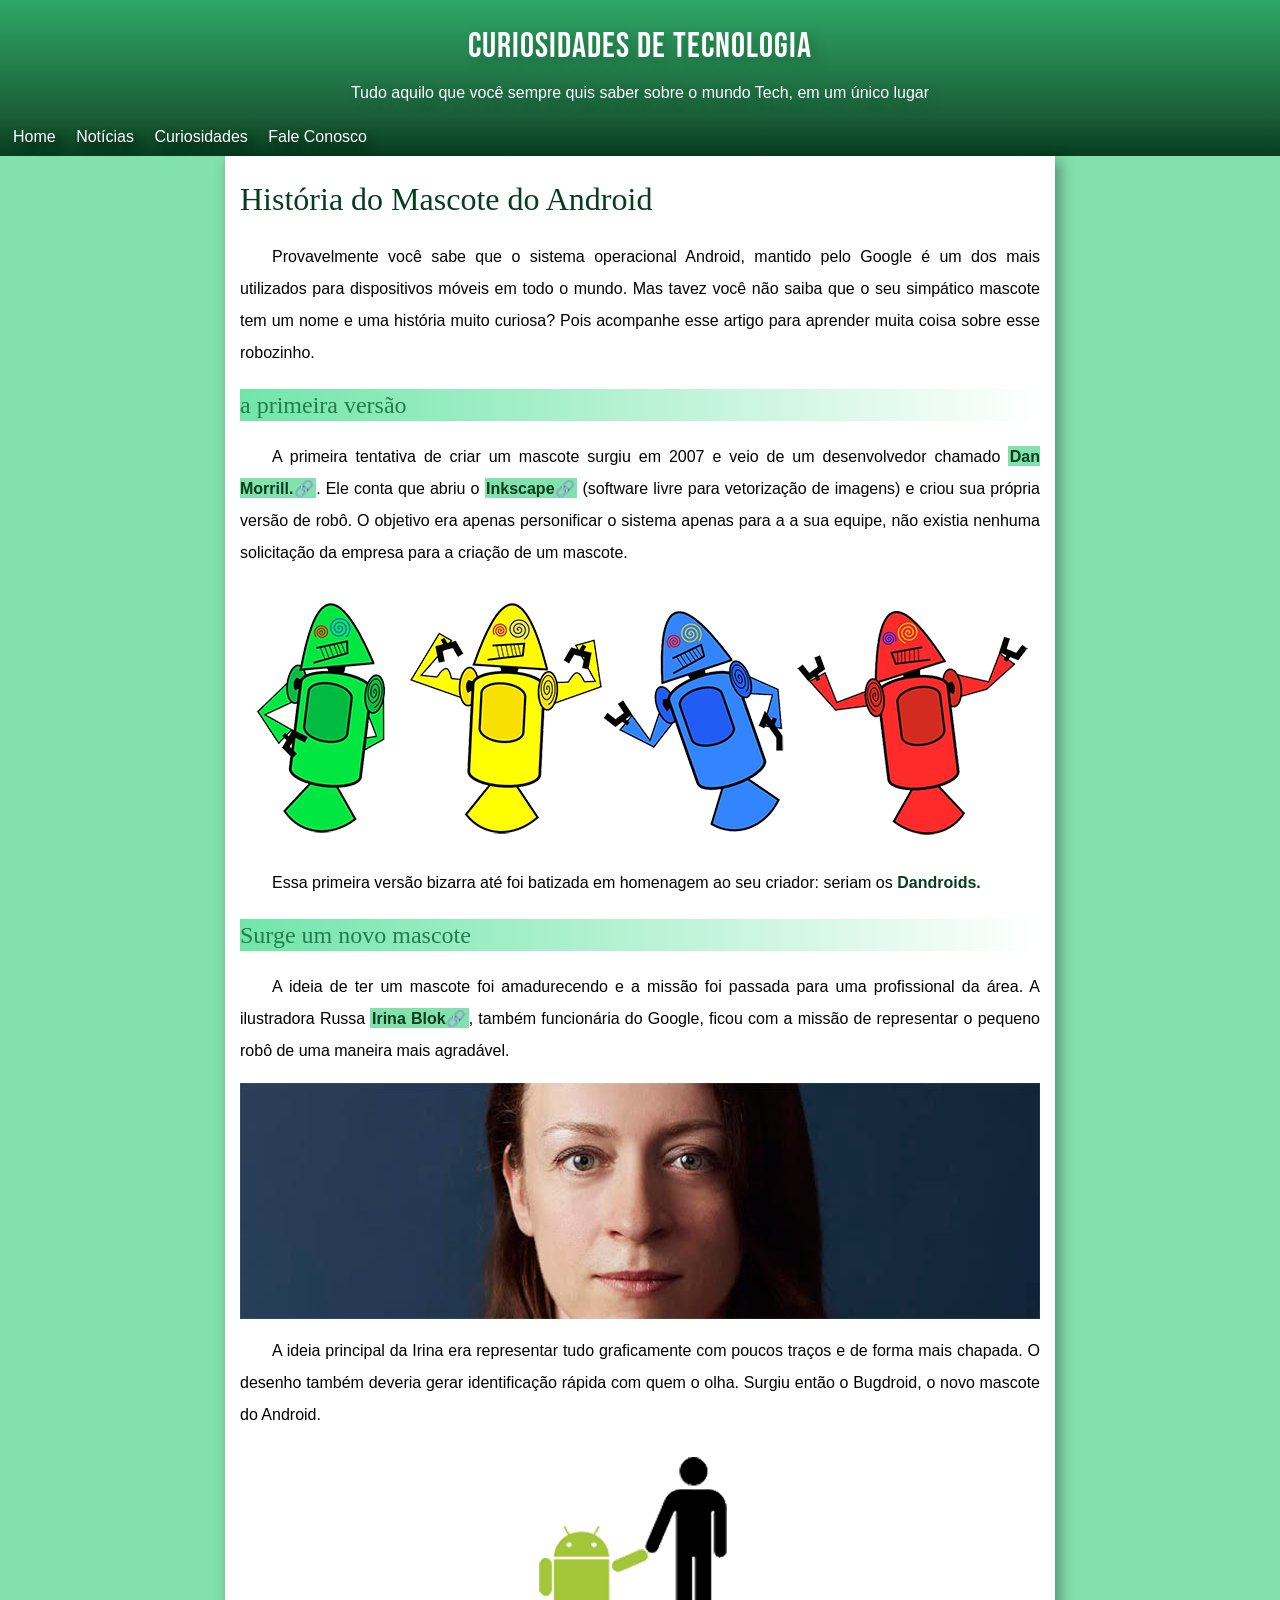
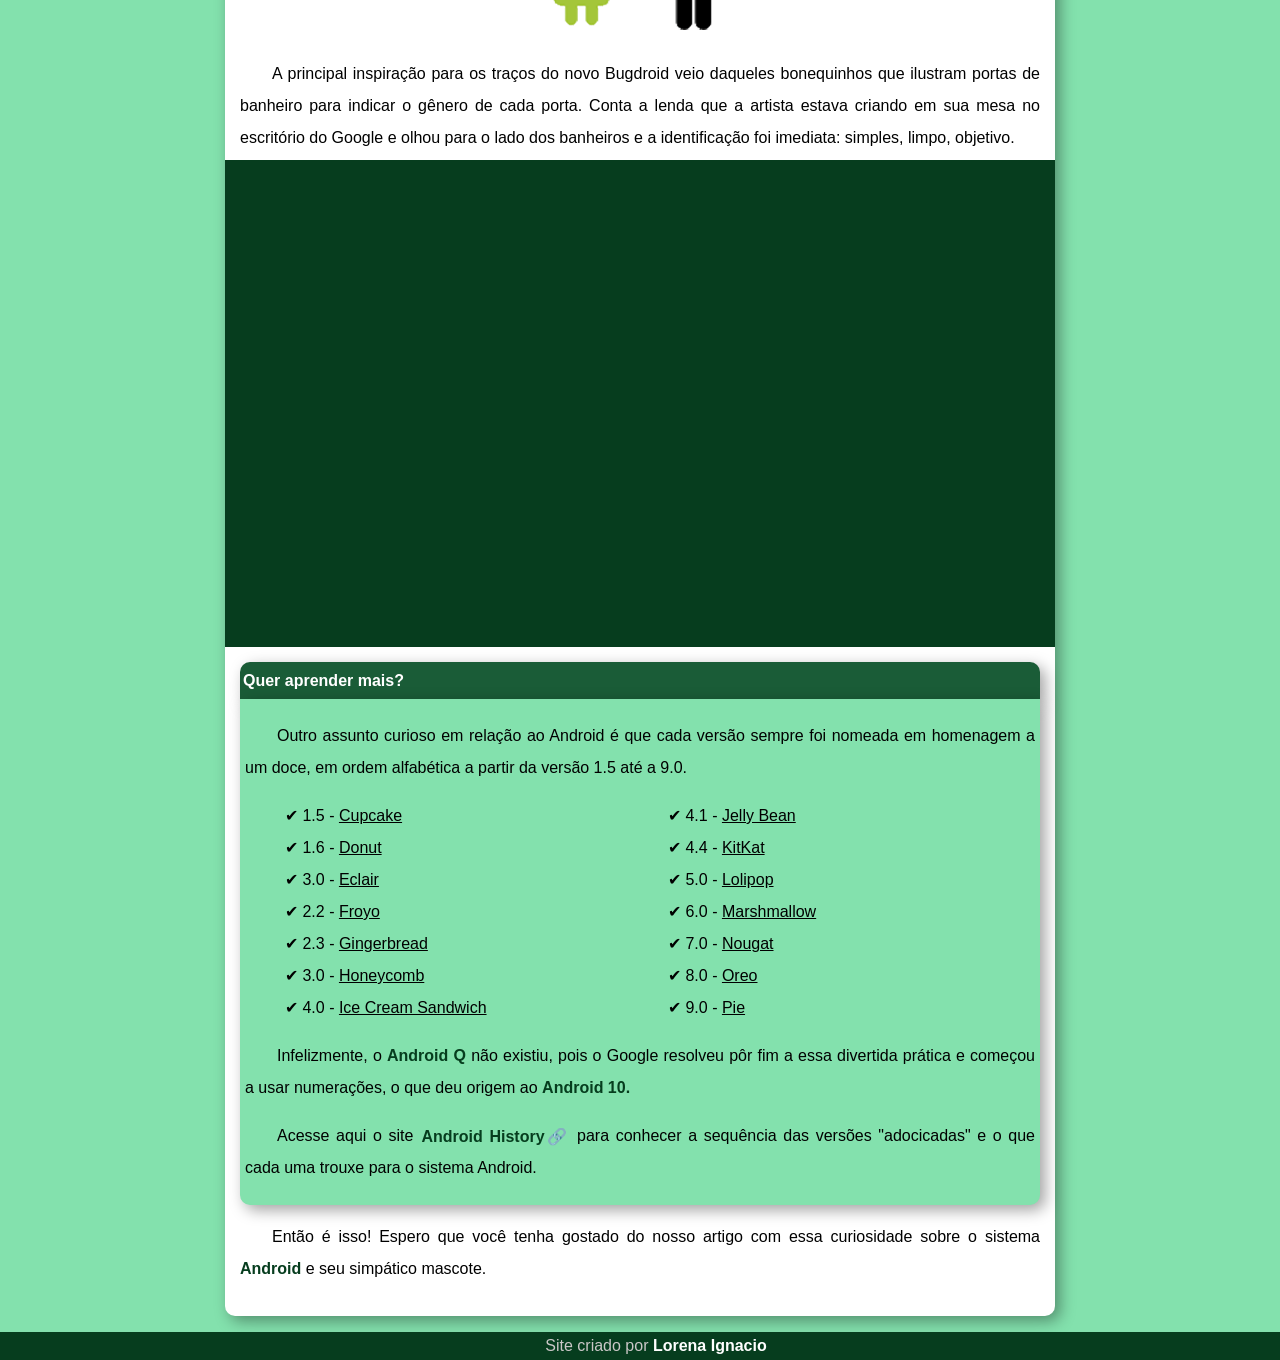
==== index.html @ ea32b2de "Rename android.html to index.html" ====
<!DOCTYPE html>
<html lang="pt-br">
<head>
   <meta charset="UTF-8">
   <meta http-equiv="X-UA-Compatible" content="IE=edge">
   <meta name="viewport" content="width=device-width, initial-scale=1.0">
   <title>Como surgiu o mascode do Android?</title>
   <link rel="shortcut icon" href="imagens/favicon.ico" type="image/x-icon">
   <link rel="stylesheet" href="css/style.css">
</head>
<body>
   <header> <!-- header, título é sub-título. -->
      <h1>Curiosidades de Tecnologia</h1>
      <h2>
         Tudo aquilo que você sempre quis saber sobre o mundo Tech, em um único lugar
      </h2>
   </header>
   <nav><!-- principais links, menu. -->
      <a href="#">Home</a>
      <a href="#">Notícias</a>
      <a href="#">Curiosidades</a>
      <a href="#">Fale Conosco</a>
   </nav>
   <main>
      <article>
         <h1>História do Mascote do Android</h1>
         <p>
            Provavelmente você sabe que o sistema operacional Android, mantido pelo Google é um dos mais utilizados para dispositivos móveis em todo o mundo. Mas tavez você não saiba que o seu simpático mascote tem um nome e uma história muito curiosa? Pois acompanhe esse artigo para aprender muita coisa sobre esse robozinho.
         </p>

         <h2 class="personalizado">a primeira versão</h2>
         <p>
            A primeira tentativa de criar um mascote surgiu em 2007 e veio de um desenvolvedor chamado <a href="https://androidcommunity.com/dan-morrill-shows-us-the-android-mascot-that-almost-was-20130103/" target="_blank" rel="next">Dan Morrill.&#x1F517</a>. Ele conta que abriu o <a href="https://www.bing.com/search?q=inkscape&cvid=0aa105abf55247ef9d57a97f34f920a1&aqs=edge..69i57j46j0l7.2473j0j9&FORM=ANAB01&PC=SMTS" target="_blank" rel="next">Inkscape&#x1F517</a> (software livre para vetorização de imagens) e criou sua própria versão de robô. O objetivo era apenas personificar o sistema apenas para a a sua equipe, não existia nenhuma solicitação da empresa para a criação de um mascote.
         </p>
         <picture>
            <source media="(max-width:755px)" srcset="imagens/dan-droids-p.png" type="image/png">
            <img src="imagens/dan-droids-m.png" alt="imagem Dandroids">
         </picture>
         <p>
            Essa primeira versão bizarra até foi batizada em homenagem ao seu criador: seriam os <span>Dandroids.</span>
         </p>

         <h2 class="personalizado">Surge um novo mascote</h2>
         <p>
            A ideia de ter um mascote foi amadurecendo e a missão foi passada para uma profissional da área. A ilustradora Russa <a href="https://www.irinablok.com/" target="_blank" rel="next">Irina Blok&#x1F517</a>, também funcionária do Google, ficou com a missão de representar o pequeno robô de uma maneira mais agradável.
         </p>
         <picture>
            <source media="(max-width:755px)" srcset="imagens/irina-blok-p.jpg" type="image/png">
            <img src="imagens/irina-blok-m.jpg" alt="Imagem Irina Blok">
         </picture>
         <!-- figura android -->
         <p>
            A ideia principal da Irina era representar tudo graficamente com poucos traços e de forma mais chapada. O desenho também deveria gerar identificação rápida com quem o olha. Surgiu então o Bugdroid, o novo mascote do Android.
         </p>
         <img src="imagens/bugdroid.png" alt="Imagem Bugdroid">
         <p>
            A principal inspiração para os traços do novo Bugdroid veio daqueles bonequinhos que ilustram portas de banheiro para indicar o gênero de cada porta. Conta a lenda que a artista estava criando em sua mesa no escritório do Google e olhou para o lado dos banheiros e a identificação foi imediata: simples, limpo, objetivo.
         </p>

         <div class="video">
            <iframe width="560" height="315" src="https://www.youtube.com/embed/l2UDgpLz20M" title="YouTube video player" frameborder="0" allow="accelerometer; autoplay; clipboard-write; encrypted-media; gyroscope; picture-in-picture" allowfullscreen></iframe>
         </div>

         <aside>
            <h2 id="unico">Quer aprender mais?</h2>
            <div class="curiosidades">
               <p>
                  Outro assunto curioso em relação ao Android é que cada versão sempre foi nomeada em homenagem a um doce, em ordem alfabética a partir da versão 1.5 até a 9.0.
               </p>
               <ul>
                  <li>1.5 - <abbr title="Bolinho">Cupcake</abbr></li>
                  <li>1.6 - <abbr title="Rosquinha">Donut</abbr></li>
                  <li>3.0 - <abbr title="Bomba de chocolate">Eclair</abbr></li>
                  <li>2.2 - <abbr title="Iogurte gelado">Froyo</abbr></li>
                  <li>2.3 - <abbr title="Biscoito de gengibre / Biscoito de natal">Gingerbread</abbr></li>
                  <li>3.0 - <abbr title="Caramelo crocante / Crocante de mel">Honeycomb</abbr></li>
                  <li>4.0 - <abbr title="Sanduíche de sorvete">Ice Cream Sandwich</abbr></li>
                  <li>4.1 - <abbr title="Jujuba">Jelly Bean</abbr></li>
                  <li>4.4 - <abbr title="Wafer com cobertura de chocolate">KitKat</abbr></li>
                  <li>5.0 - <abbr title="Pirulito">Lolipop</abbr></li>
                  <li>6.0 - <abbr title="Marshmallow aportuguesado de 'maxemelo'">Marshmallow</abbr></li>
                  <li>7.0 - <abbr title="Torrone">Nougat</abbr></li>
                  <li>8.0 - <abbr title="Biscoite de chocolate com recheio de baunilha">Oreo</abbr></li>
                  <li>9.0 - <abbr title="Torta">Pie</abbr></li>
               </ul>
               <p>
                  Infelizmente, o <span>Android Q</span> não existiu, pois o Google resolveu pôr fim a essa divertida prática e começou a usar numerações, o que deu origem ao <span>Android 10.</span>
               </p>
               <p>
                  Acesse aqui o site <a href="https://www.android.com/intl/pt_pt/history/" target="_blank" rel="next">Android History&#x1F517</a> para conhecer a sequência das versões "adocicadas" e o que cada uma trouxe para o sistema Android.
               </p>
            </div>
         </aside>
         <P>
            Então é isso! Espero que você tenha gostado do nosso artigo com essa curiosidade sobre o sistema <span>Android</span> e seu simpático mascote.
         </P>
      </article>
   </main>
   <footer>
      <p>
         Site criado por <span class="span">Lorena Ignacio</span>
      </p>
   </footer>
</body>
</html>
---- css/style.css ----
@charset "UTF-8";

@import url('https://fonts.googleapis.com/css2?family=Bebas+Neue&display=swap');

@font-face { /* android */
   font-family: 'Android';
   src: url('/modulo-01-02/desafios/d010\ desafio-android/fonts/idroid.otf')format('opentype'),
   url('/modulo-01-02/desafios/d010\ desafio-android/fonts/idroid.ttf') format('truetype');
   font-weight: bolder;
   font-style: normal;
}

:root {
   /* 
   As variáveis personalizadas em CSS devem ter seus
   nomes iniciando com dois traços obrigatoriamente.
   */
   --cor00: #c5ebd6;
   --cor01: #83e1ad;
   --cor02: #3ddc84;
   --cor03: #2fa866;
   --cor04: #1a5c37;
   --cor05: #063d1e;

   --font-padrao: Arial, Helvetica, sans-serif;
   --font-destaque: 'Bebas Neue', cursive;
   --font-android: 'Android', cursive;
}

body {
   background-color: var(--cor01);
   font-family: var(--font-padrao);
   border-radius: 10px;
   margin: 0px;
}

header {
   background-image: linear-gradient(to bottom, var(--cor03), var(--cor04));
   text-align: center;
   color: white;
   text-shadow: 6px 5px 10px #1c6a3fa9;
   margin-bottom: 12.5px;
   padding: 1px;
}

header > h1 {
   font-family: var(--font-destaque);
   font-weight: 100;
   font-size: 2.2em;
   letter-spacing: 1px;
   margin-bottom: 10px;
}

header > h2 {
   font-family: var(--font-padrao);
   font-weight: 500;
   font-size: 1em;
   margin-top: 1em;
   margin-bottom: 1em;
}

nav {
   background-image: linear-gradient(to bottom, var(--cor04), var(--cor05));
   font-family: var(--font-padrao);
   text-shadow: 5px 5px 10px rgba(0, 0, 0, 0.63);
   text-align: left;
   padding: 10px 5px;
   margin-top: -13px;
}

nav > a { /* configuração generica do link*/
   color: white;
   text-decoration: none;
   margin-left: 8px;
   margin-right: 8px;
}

nav > a:hover {
   font-size: 1em;
   background-color: #83e1ad79;
   text-decoration: none;
   padding: 10px;
   border-radius: 5px;
   cursor: pointer; /* quando eu passar o mouse em cima do botão ele vai mudar para a mãozinha. */
}

main {
   background-color: white;
   border-bottom-left-radius: 10px;
   border-bottom-right-radius: 10px;
   box-shadow: 5px 5px 15px rgba(0, 0, 0, 0.367);
   text-align: justify;
   line-height: 2.0em;
   margin: auto;
   padding: 15px;
   min-width: 400px; /* menor que 400px para telas pequenas */
   max-width: 800px; /* não sera maior que 800px para telas muito grandes */
}

article {
   margin-top: -15px;
}

article > h1 {
   font-family: var(--font-android);
   color: #063d1e;
   font-size: 2em;
   font-weight: normal;
}

p {
   font-family: var(--font-padrao);
   text-align: justify;
   text-indent: 2em;
}

h2.personalizado {
   font-family: var(--font-android);
   background-image: linear-gradient(to right, #3ddc8abb, #83e1ad00);
   font-weight: normal;
   color: #227e4c;
}

p > a {
   background-color:var(--cor01);
   color: var(--cor05);
   text-decoration: none;
   font-weight: bold;
   padding: 1.5px;
}

p > a:hover {
   text-decoration: underline;
}

span {
   color: #063d1e; 
   font-weight: bold;
}

img {
   display: block;
   margin: 0px auto;
}

div.video {
   position: relative;
   background-color: var(--cor05);
   padding: 15px;
   height: 0px;
   margin-left: -15px;
   margin-right: -15px;
   margin-top: -10px;
   margin-bottom: 15px;
   padding-bottom: 59%;
}

/* 
   coloquei o valor de relative para que seja considerado o posicionamento atual do elemento, se matém adptavel em caso de mudança do navegador.
   dentro do iframe coloquei o posicionamento absolute para a div que e o seu container torne-se o seu ponto de partida para o posicionamento do frame.
*/

div.video > iframe {
   position: absolute;
   top: 5%;
   left: 5%;
   height: 90%;
   width: 90%;
}

h2#unico {
   font-family: var(--font-padrao);
   font-size: 1em;
   color: white;
   background-color: var(--cor04);
   border-top-left-radius: 10px;
   border-top-right-radius: 10px;
   box-shadow: 5px 5px 15px rgba(0, 0, 0, 0.367);
   padding: 3px;
}

div.curiosidades {
   font-family: var(--font-padrao);
   background-color: var(--cor01);
   line-height: 2em;
   border-bottom-left-radius: 10px;
   border-bottom-right-radius: 10px;
   box-shadow: 5px 5px 15px rgba(0, 0, 0, 0.367);
   padding: 5px;
   margin-top: -14px;
}

ul { 
   /* 
   \2714 corresponde ao símbolo ✔ que tem o código Unicod U+2714.
   O valor \0020 corresponde a um espaço em branco (também pode ser \00A0).
   */
   list-style-type: '\2714\0020\0020';
   columns: 2; /* organizara a lista em duas colunas */
   /* 
   os marcadores serão exibidos na parte interna da caixa que contém a lista, não incluindo os marcadores. 
   */
   list-style-position: inside; 
}

li > abbr {
   text-decoration: underline;
}

footer > p {
   background-color: var(--cor05);
   color: rgb(202, 199, 199);
   text-align: center;
   padding: 5px;
   margin-bottom: -5px;
}

span.span {
   color: white;
}
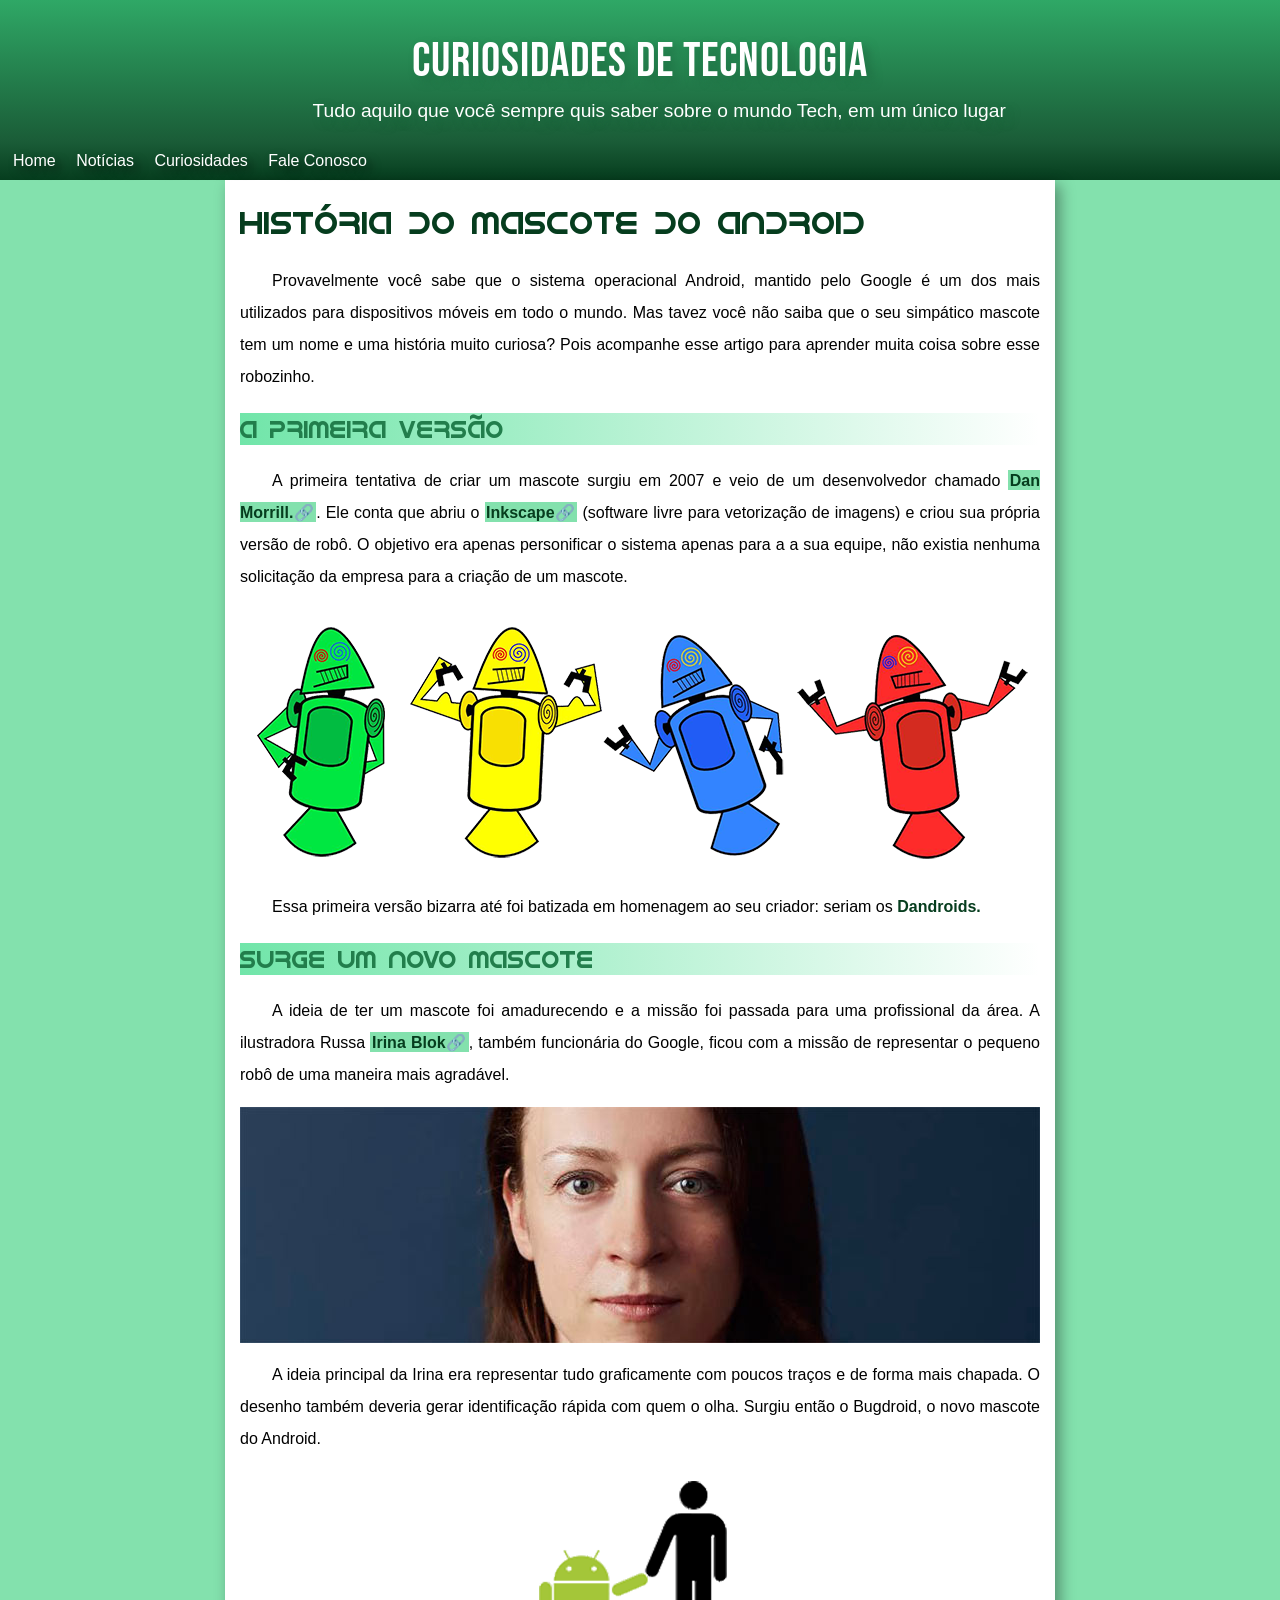
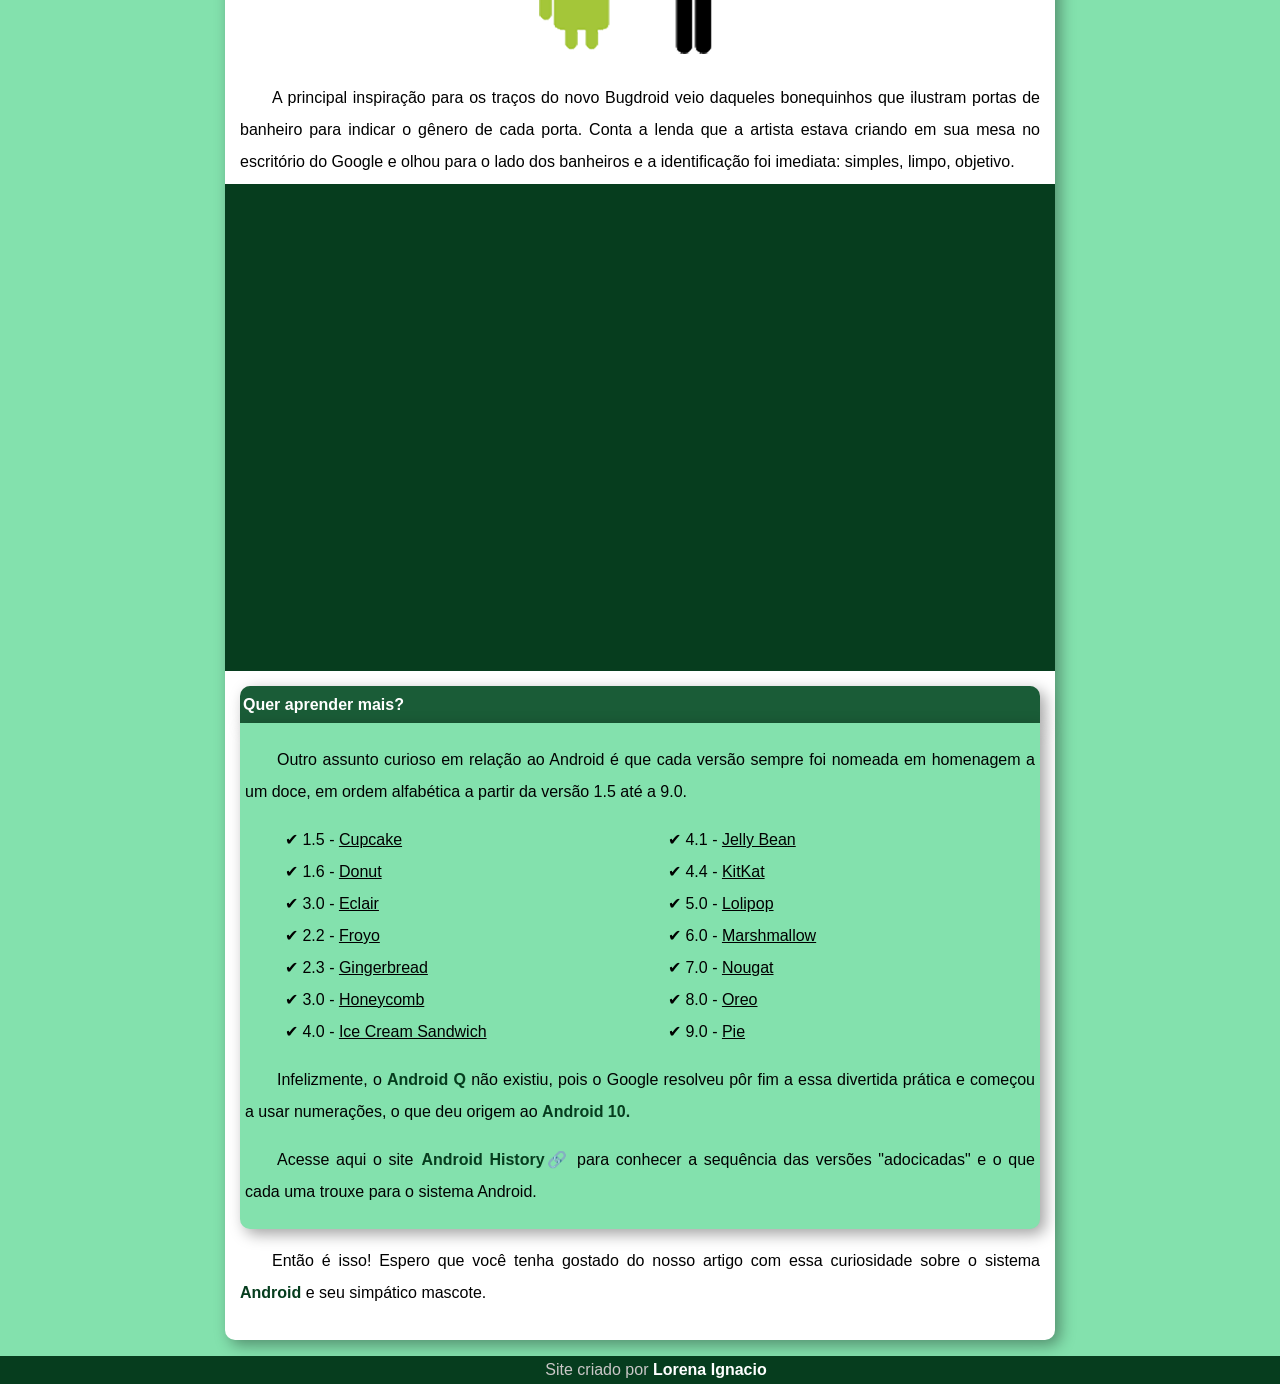
==== commit 3f473deb: "commit" ====
--- a/index.html
+++ b/index.html
@@ -11,9 +11,9 @@
 <body>
    <header> <!-- header, título é sub-título. -->
       <h1>Curiosidades de Tecnologia</h1>
-      <h2>
+      <p>
          Tudo aquilo que você sempre quis saber sobre o mundo Tech, em um único lugar
-      </h2>
+      </p>
    </header>
    <nav><!-- principais links, menu. -->
       <a href="#">Home</a>
--- a/css/style.css
+++ b/css/style.css
@@ -4,8 +4,8 @@
 
 @font-face { /* android */
    font-family: 'Android';
-   src: url('/modulo-01-02/desafios/d010\ desafio-android/fonts/idroid.otf')format('opentype'),
-   url('/modulo-01-02/desafios/d010\ desafio-android/fonts/idroid.ttf') format('truetype');
+   src: url('/fonts/idroid.otf')format('opentype'),
+   url('/fonts/idroid.ttf') format('truetype');
    font-weight: bolder;
    font-style: normal;
 }
@@ -46,17 +46,18 @@
 header > h1 {
    font-family: var(--font-destaque);
    font-weight: 100;
-   font-size: 2.2em;
+   font-size: 3em;
    letter-spacing: 1px;
    margin-bottom: 10px;
 }
 
-header > h2 {
-   font-family: var(--font-padrao);
+header > p {
+   font-family: var(--font-padrao);
+   font-size: 1.2em;
+   text-align: center;
    font-weight: 500;
-   font-size: 1em;
-   margin-top: 1em;
-   margin-bottom: 1em;
+   margin: auto;
+   padding-bottom: 1em;
 }
 
 nav {
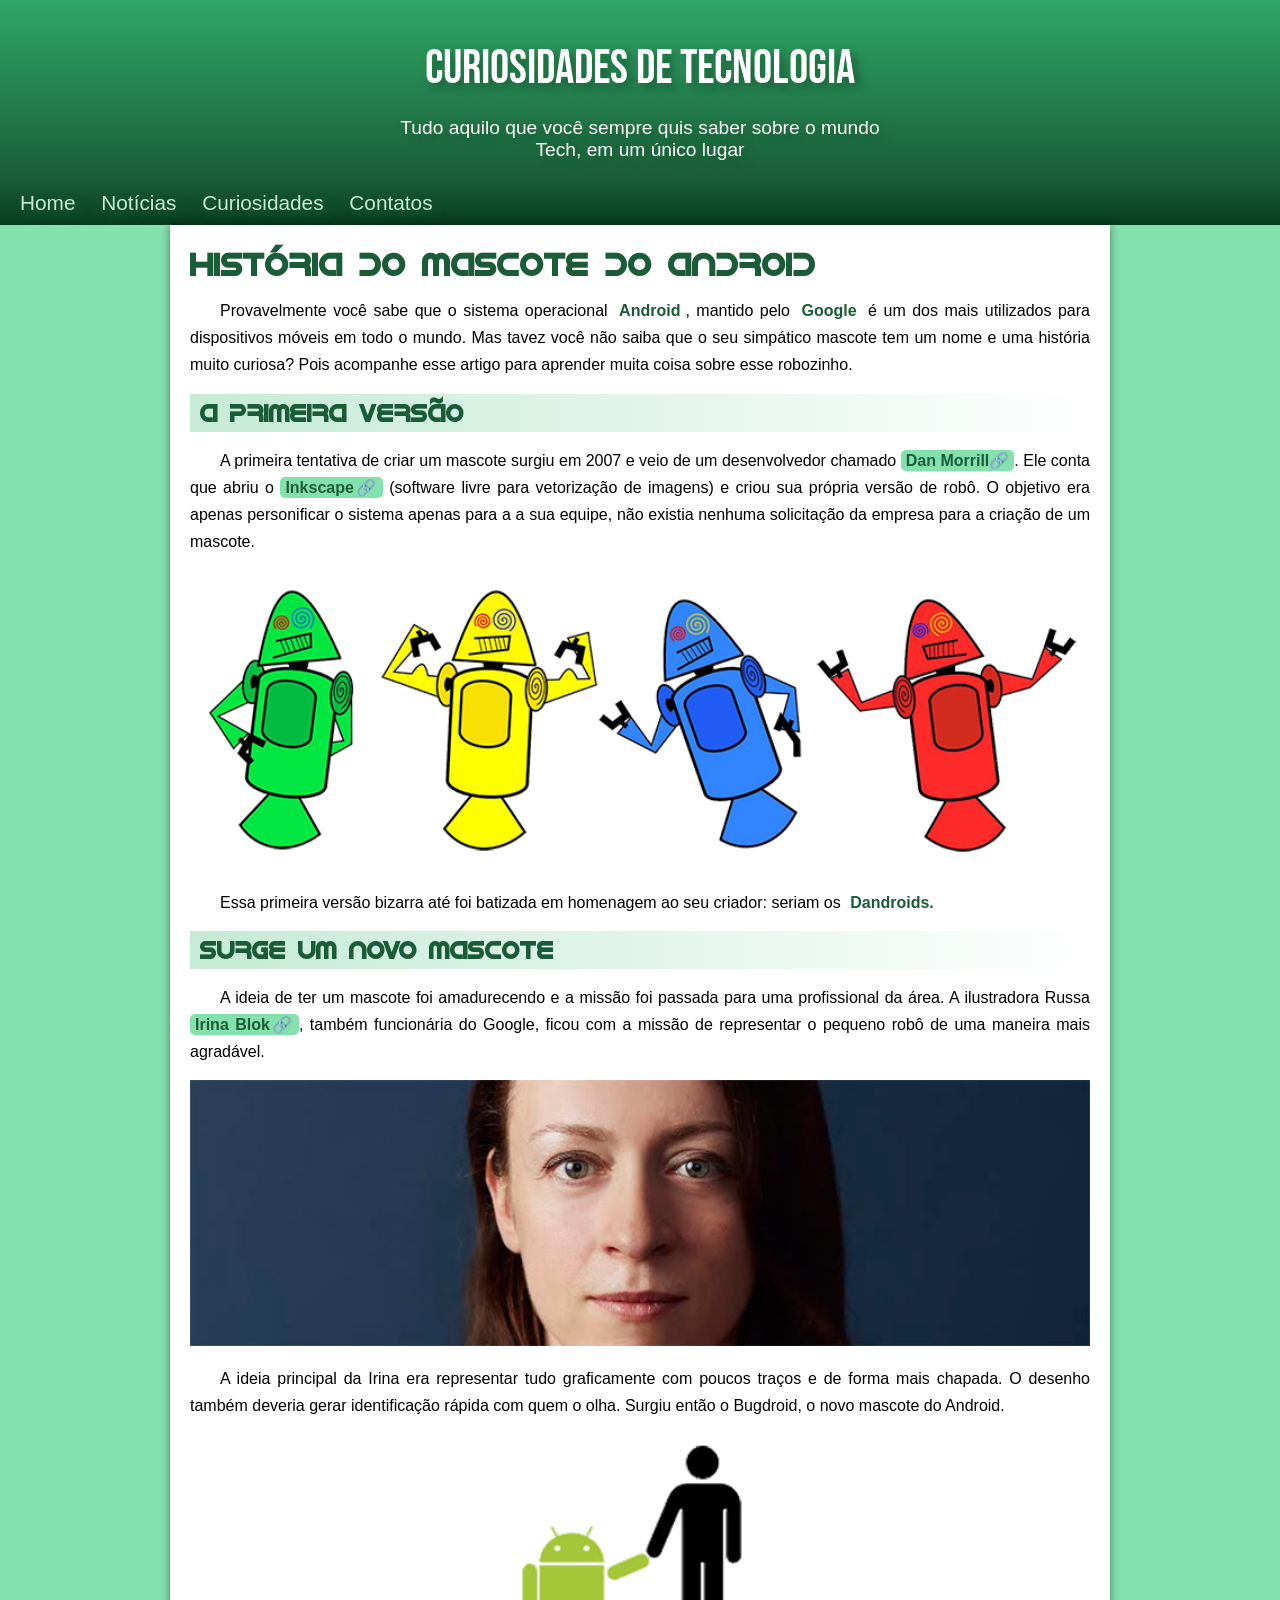
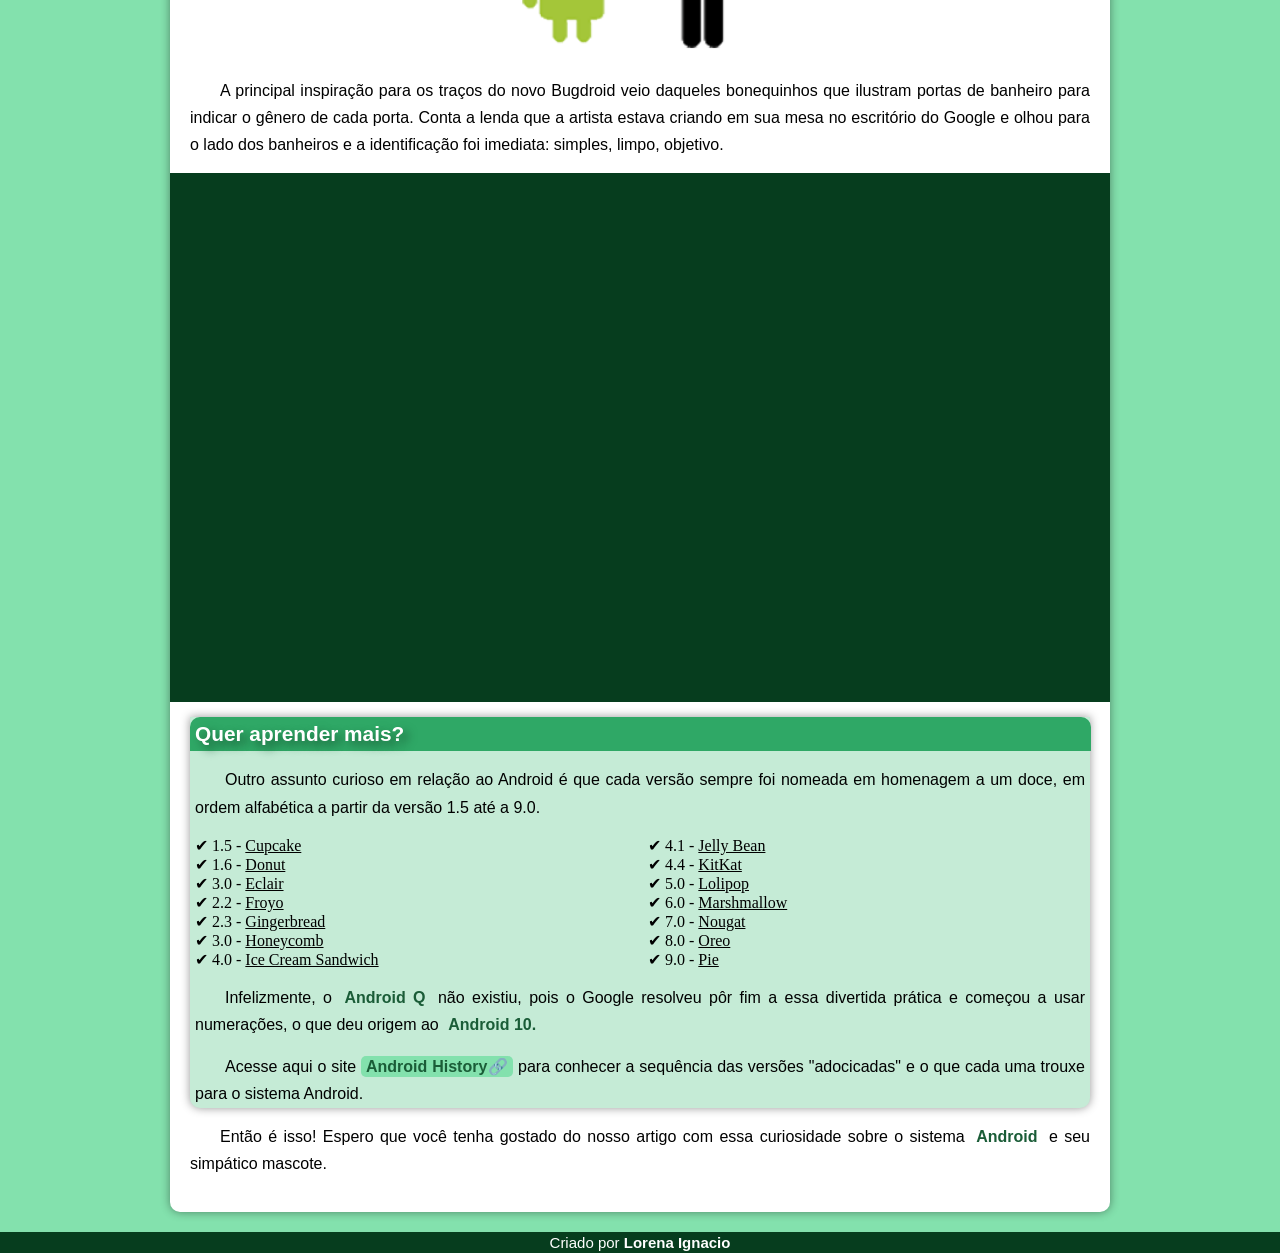
==== commit a7446836: "first commit" ====
--- a/index.html
+++ b/index.html
@@ -1,105 +1,102 @@
-<!DOCTYPE html>
-<html lang="pt-br">
-<head>
-   <meta charset="UTF-8">
-   <meta http-equiv="X-UA-Compatible" content="IE=edge">
-   <meta name="viewport" content="width=device-width, initial-scale=1.0">
-   <title>Como surgiu o mascode do Android?</title>
-   <link rel="shortcut icon" href="imagens/favicon.ico" type="image/x-icon">
-   <link rel="stylesheet" href="css/style.css">
-</head>
-<body>
-   <header> <!-- header, título é sub-título. -->
-      <h1>Curiosidades de Tecnologia</h1>
-      <p>
-         Tudo aquilo que você sempre quis saber sobre o mundo Tech, em um único lugar
-      </p>
-   </header>
-   <nav><!-- principais links, menu. -->
-      <a href="#">Home</a>
-      <a href="#">Notícias</a>
-      <a href="#">Curiosidades</a>
-      <a href="#">Fale Conosco</a>
-   </nav>
-   <main>
-      <article>
-         <h1>História do Mascote do Android</h1>
-         <p>
-            Provavelmente você sabe que o sistema operacional Android, mantido pelo Google é um dos mais utilizados para dispositivos móveis em todo o mundo. Mas tavez você não saiba que o seu simpático mascote tem um nome e uma história muito curiosa? Pois acompanhe esse artigo para aprender muita coisa sobre esse robozinho.
-         </p>
-
-         <h2 class="personalizado">a primeira versão</h2>
-         <p>
-            A primeira tentativa de criar um mascote surgiu em 2007 e veio de um desenvolvedor chamado <a href="https://androidcommunity.com/dan-morrill-shows-us-the-android-mascot-that-almost-was-20130103/" target="_blank" rel="next">Dan Morrill.&#x1F517</a>. Ele conta que abriu o <a href="https://www.bing.com/search?q=inkscape&cvid=0aa105abf55247ef9d57a97f34f920a1&aqs=edge..69i57j46j0l7.2473j0j9&FORM=ANAB01&PC=SMTS" target="_blank" rel="next">Inkscape&#x1F517</a> (software livre para vetorização de imagens) e criou sua própria versão de robô. O objetivo era apenas personificar o sistema apenas para a a sua equipe, não existia nenhuma solicitação da empresa para a criação de um mascote.
-         </p>
-         <picture>
-            <source media="(max-width:755px)" srcset="imagens/dan-droids-p.png" type="image/png">
-            <img src="imagens/dan-droids-m.png" alt="imagem Dandroids">
-         </picture>
-         <p>
-            Essa primeira versão bizarra até foi batizada em homenagem ao seu criador: seriam os <span>Dandroids.</span>
-         </p>
-
-         <h2 class="personalizado">Surge um novo mascote</h2>
-         <p>
-            A ideia de ter um mascote foi amadurecendo e a missão foi passada para uma profissional da área. A ilustradora Russa <a href="https://www.irinablok.com/" target="_blank" rel="next">Irina Blok&#x1F517</a>, também funcionária do Google, ficou com a missão de representar o pequeno robô de uma maneira mais agradável.
-         </p>
-         <picture>
-            <source media="(max-width:755px)" srcset="imagens/irina-blok-p.jpg" type="image/png">
-            <img src="imagens/irina-blok-m.jpg" alt="Imagem Irina Blok">
-         </picture>
-         <!-- figura android -->
-         <p>
-            A ideia principal da Irina era representar tudo graficamente com poucos traços e de forma mais chapada. O desenho também deveria gerar identificação rápida com quem o olha. Surgiu então o Bugdroid, o novo mascote do Android.
-         </p>
-         <img src="imagens/bugdroid.png" alt="Imagem Bugdroid">
-         <p>
-            A principal inspiração para os traços do novo Bugdroid veio daqueles bonequinhos que ilustram portas de banheiro para indicar o gênero de cada porta. Conta a lenda que a artista estava criando em sua mesa no escritório do Google e olhou para o lado dos banheiros e a identificação foi imediata: simples, limpo, objetivo.
-         </p>
-
-         <div class="video">
-            <iframe width="560" height="315" src="https://www.youtube.com/embed/l2UDgpLz20M" title="YouTube video player" frameborder="0" allow="accelerometer; autoplay; clipboard-write; encrypted-media; gyroscope; picture-in-picture" allowfullscreen></iframe>
-         </div>
-
-         <aside>
-            <h2 id="unico">Quer aprender mais?</h2>
-            <div class="curiosidades">
-               <p>
-                  Outro assunto curioso em relação ao Android é que cada versão sempre foi nomeada em homenagem a um doce, em ordem alfabética a partir da versão 1.5 até a 9.0.
-               </p>
-               <ul>
-                  <li>1.5 - <abbr title="Bolinho">Cupcake</abbr></li>
-                  <li>1.6 - <abbr title="Rosquinha">Donut</abbr></li>
-                  <li>3.0 - <abbr title="Bomba de chocolate">Eclair</abbr></li>
-                  <li>2.2 - <abbr title="Iogurte gelado">Froyo</abbr></li>
-                  <li>2.3 - <abbr title="Biscoito de gengibre / Biscoito de natal">Gingerbread</abbr></li>
-                  <li>3.0 - <abbr title="Caramelo crocante / Crocante de mel">Honeycomb</abbr></li>
-                  <li>4.0 - <abbr title="Sanduíche de sorvete">Ice Cream Sandwich</abbr></li>
-                  <li>4.1 - <abbr title="Jujuba">Jelly Bean</abbr></li>
-                  <li>4.4 - <abbr title="Wafer com cobertura de chocolate">KitKat</abbr></li>
-                  <li>5.0 - <abbr title="Pirulito">Lolipop</abbr></li>
-                  <li>6.0 - <abbr title="Marshmallow aportuguesado de 'maxemelo'">Marshmallow</abbr></li>
-                  <li>7.0 - <abbr title="Torrone">Nougat</abbr></li>
-                  <li>8.0 - <abbr title="Biscoite de chocolate com recheio de baunilha">Oreo</abbr></li>
-                  <li>9.0 - <abbr title="Torta">Pie</abbr></li>
-               </ul>
-               <p>
-                  Infelizmente, o <span>Android Q</span> não existiu, pois o Google resolveu pôr fim a essa divertida prática e começou a usar numerações, o que deu origem ao <span>Android 10.</span>
-               </p>
-               <p>
-                  Acesse aqui o site <a href="https://www.android.com/intl/pt_pt/history/" target="_blank" rel="next">Android History&#x1F517</a> para conhecer a sequência das versões "adocicadas" e o que cada uma trouxe para o sistema Android.
-               </p>
-            </div>
-         </aside>
-         <P>
-            Então é isso! Espero que você tenha gostado do nosso artigo com essa curiosidade sobre o sistema <span>Android</span> e seu simpático mascote.
-         </P>
-      </article>
-   </main>
-   <footer>
-      <p>
-         Site criado por <span class="span">Lorena Ignacio</span>
-      </p>
-   </footer>
-</body>
-</html>
+<!DOCTYPE html>
+<html lang="pt-br">
+<head>
+   <meta charset="UTF-8">
+   <meta http-equiv="X-UA-Compatible" content="IE=edge">
+   <meta name="viewport" content="width=device-width, initial-scale=1.0">
+   <title>Como surgiu o mascode do Android?</title>
+   <link rel="shortcut icon" href="imagens/favicon.ico" type="image/x-icon">
+   <link rel="stylesheet" href="css/style.css">
+</head>
+<body>
+   <header> <!-- header, título é sub-título. -->
+      <h1>Curiosidades de Tecnologia</h1>
+      <p>
+         Tudo aquilo que você sempre quis saber sobre o mundo Tech, em um único lugar
+      </p>
+   </header>
+   <nav> <!-- principais links, menu. -->
+      <a href="#">Home</a>
+      <a href="#">Notícias</a>
+      <a href="#">Curiosidades</a>
+      <a href="#">Contatos</a>
+   </nav>
+   <main>
+      <article>
+         <h1>História do Mascote do Android</h1>
+         <p>
+            Provavelmente você sabe que o sistema operacional <strong>Android</strong>, mantido pelo <strong>Google</strong> é um dos mais utilizados para dispositivos móveis em todo o mundo. Mas tavez você não saiba que o seu simpático mascote tem um nome e uma história muito curiosa? Pois acompanhe esse artigo para aprender muita coisa sobre esse robozinho.
+         </p>
+
+         <h2>A primeira versão</h2>
+         <p>
+            A primeira tentativa de criar um mascote surgiu em 2007 e veio de um desenvolvedor chamado <a href="https://androidcommunity.com/dan-morrill-shows-us-the-android-mascot-that-almost-was-20130103/" target="_blank" rel="next">Dan Morrill&#x1F517</a>. Ele conta que abriu o <a href="https://www.bing.com/search?q=inkscape&cvid=0aa105abf55247ef9d57a97f34f920a1&aqs=edge..69i57j46j0l7.2473j0j9&FORM=ANAB01&PC=SMTS" target="_blank" rel="next">Inkscape&#x1F517</a> (software livre para vetorização de imagens) e criou sua própria versão de robô. O objetivo era apenas personificar o sistema apenas para a a sua equipe, não existia nenhuma solicitação da empresa para a criação de um mascote.
+         </p>
+         <picture> <!-- figura android -->
+            <source media="(max-width:650px)" srcset="imagens/dan-droids-p.png" type="image/png">
+            <img src="imagens/dan-droids-m.png" alt="imagem Dandroids">
+         </picture>
+         <p>
+            Essa primeira versão bizarra até foi batizada em homenagem ao seu criador: seriam os <strong>Dandroids.</strong>
+         </p>
+
+         <h2>Surge um novo mascote</h2>
+         <p>
+            A ideia de ter um mascote foi amadurecendo e a missão foi passada para uma profissional da área. A ilustradora Russa <a href="https://www.irinablok.com/" target="_blank" rel="next">Irina Blok&#x1F517</a>, também funcionária do Google, ficou com a missão de representar o pequeno robô de uma maneira mais agradável.
+         </p>
+         <picture> <!-- figura irina-blok -->
+            <source media="(max-width:650px)" srcset="imagens/irina-blok-p.jpg" type="image/png">
+            <img src="imagens/irina-blok-m.jpg" alt="Imagem Irina Blok">
+         </picture>
+         <p>
+            A ideia principal da Irina era representar tudo graficamente com poucos traços e de forma mais chapada. O desenho também deveria gerar identificação rápida com quem o olha. Surgiu então o Bugdroid, o novo mascote do Android.
+         </p>
+         <img src="imagens/bugdroid.png" alt="Imagem Bugdroid" class="imagem-pequena">
+         <p>
+            A principal inspiração para os traços do novo Bugdroid veio daqueles bonequinhos que ilustram portas de banheiro para indicar o gênero de cada porta. Conta a lenda que a artista estava criando em sua mesa no escritório do Google e olhou para o lado dos banheiros e a identificação foi imediata: simples, limpo, objetivo.
+         </p>
+
+         <div class="video">
+            <iframe width="560" height="315" src="https://www.youtube.com/embed/l2UDgpLz20M" title="YouTube video player" frameborder="0" allow="accelerometer; autoplay; clipboard-write; encrypted-media; gyroscope; picture-in-picture" allowfullscreen></iframe>
+         </div>
+
+         <aside>
+            <h3>Quer aprender mais?</h3>
+               <p>
+                  Outro assunto curioso em relação ao Android é que cada versão sempre foi nomeada em homenagem a um doce, em ordem alfabética a partir da versão 1.5 até a 9.0.
+               </p>
+               <ul>
+                  <li>1.5 - <abbr title="Bolinho">Cupcake</abbr></li>
+                  <li>1.6 - <abbr title="Rosquinha">Donut</abbr></li>
+                  <li>3.0 - <abbr title="Bomba de chocolate">Eclair</abbr></li>
+                  <li>2.2 - <abbr title="Iogurte gelado">Froyo</abbr></li>
+                  <li>2.3 - <abbr title="Biscoito de gengibre / Biscoito de natal">Gingerbread</abbr></li>
+                  <li>3.0 - <abbr title="Caramelo crocante / Crocante de mel">Honeycomb</abbr></li>
+                  <li>4.0 - <abbr title="Sanduíche de sorvete">Ice Cream Sandwich</abbr></li>
+                  <li>4.1 - <abbr title="Jujuba">Jelly Bean</abbr></li>
+                  <li>4.4 - <abbr title="Wafer com cobertura de chocolate">KitKat</abbr></li>
+                  <li>5.0 - <abbr title="Pirulito">Lolipop</abbr></li>
+                  <li>6.0 - <abbr title="Marshmallow aportuguesado de 'maxemelo'">Marshmallow</abbr></li>
+                  <li>7.0 - <abbr title="Torrone">Nougat</abbr></li>
+                  <li>8.0 - <abbr title="Biscoite de chocolate com recheio de baunilha">Oreo</abbr></li>
+                  <li>9.0 - <abbr title="Torta">Pie</abbr></li>
+               </ul>
+               <p>
+                  Infelizmente, o <strong>Android Q</strong> não existiu, pois o Google resolveu pôr fim a essa divertida prática e começou a usar numerações, o que deu origem ao <strong>Android 10.</strong>
+               </p>
+               <p>
+                  Acesse aqui o site <a href="https://www.android.com/intl/pt_pt/history/" target="_blank" rel="next">Android History&#x1F517</a> para conhecer a sequência das versões "adocicadas" e o que cada uma trouxe para o sistema Android.
+               </p>
+         </aside>
+         <P>
+            Então é isso! Espero que você tenha gostado do nosso artigo com essa curiosidade sobre o sistema <strong>Android</strong> e seu simpático mascote.
+         </P>
+      </article>
+   </main>
+   <footer>
+      <p>
+         Criado por <a href="https://github.com/lorena-ignacio" target="_blank" rel="next">Lorena Ignacio</a>
+      </p>
+   </footer>
+</body>
+</html>
--- a/css/style.css
+++ b/css/style.css
@@ -1,221 +1,215 @@
-@charset "UTF-8";
-
-@import url('https://fonts.googleapis.com/css2?family=Bebas+Neue&display=swap');
-
-@font-face { /* android */
-   font-family: 'Android';
-   src: url('/fonts/idroid.otf')format('opentype'),
-   url('/fonts/idroid.ttf') format('truetype');
-   font-weight: bolder;
-   font-style: normal;
-}
-
-:root {
-   /* 
-   As variáveis personalizadas em CSS devem ter seus
-   nomes iniciando com dois traços obrigatoriamente.
-   */
-   --cor00: #c5ebd6;
-   --cor01: #83e1ad;
-   --cor02: #3ddc84;
-   --cor03: #2fa866;
-   --cor04: #1a5c37;
-   --cor05: #063d1e;
-
-   --font-padrao: Arial, Helvetica, sans-serif;
-   --font-destaque: 'Bebas Neue', cursive;
-   --font-android: 'Android', cursive;
-}
-
-body {
-   background-color: var(--cor01);
-   font-family: var(--font-padrao);
-   border-radius: 10px;
-   margin: 0px;
-}
-
-header {
-   background-image: linear-gradient(to bottom, var(--cor03), var(--cor04));
-   text-align: center;
-   color: white;
-   text-shadow: 6px 5px 10px #1c6a3fa9;
-   margin-bottom: 12.5px;
-   padding: 1px;
-}
-
-header > h1 {
-   font-family: var(--font-destaque);
-   font-weight: 100;
-   font-size: 3em;
-   letter-spacing: 1px;
-   margin-bottom: 10px;
-}
-
-header > p {
-   font-family: var(--font-padrao);
-   font-size: 1.2em;
-   text-align: center;
-   font-weight: 500;
-   margin: auto;
-   padding-bottom: 1em;
-}
-
-nav {
-   background-image: linear-gradient(to bottom, var(--cor04), var(--cor05));
-   font-family: var(--font-padrao);
-   text-shadow: 5px 5px 10px rgba(0, 0, 0, 0.63);
-   text-align: left;
-   padding: 10px 5px;
-   margin-top: -13px;
-}
-
-nav > a { /* configuração generica do link*/
-   color: white;
-   text-decoration: none;
-   margin-left: 8px;
-   margin-right: 8px;
-}
-
-nav > a:hover {
-   font-size: 1em;
-   background-color: #83e1ad79;
-   text-decoration: none;
-   padding: 10px;
-   border-radius: 5px;
-   cursor: pointer; /* quando eu passar o mouse em cima do botão ele vai mudar para a mãozinha. */
-}
-
-main {
-   background-color: white;
-   border-bottom-left-radius: 10px;
-   border-bottom-right-radius: 10px;
-   box-shadow: 5px 5px 15px rgba(0, 0, 0, 0.367);
-   text-align: justify;
-   line-height: 2.0em;
-   margin: auto;
-   padding: 15px;
-   min-width: 400px; /* menor que 400px para telas pequenas */
-   max-width: 800px; /* não sera maior que 800px para telas muito grandes */
-}
-
-article {
-   margin-top: -15px;
-}
-
-article > h1 {
-   font-family: var(--font-android);
-   color: #063d1e;
-   font-size: 2em;
-   font-weight: normal;
-}
-
-p {
-   font-family: var(--font-padrao);
-   text-align: justify;
-   text-indent: 2em;
-}
-
-h2.personalizado {
-   font-family: var(--font-android);
-   background-image: linear-gradient(to right, #3ddc8abb, #83e1ad00);
-   font-weight: normal;
-   color: #227e4c;
-}
-
-p > a {
-   background-color:var(--cor01);
-   color: var(--cor05);
-   text-decoration: none;
-   font-weight: bold;
-   padding: 1.5px;
-}
-
-p > a:hover {
-   text-decoration: underline;
-}
-
-span {
-   color: #063d1e; 
-   font-weight: bold;
-}
-
-img {
-   display: block;
-   margin: 0px auto;
-}
-
-div.video {
-   position: relative;
-   background-color: var(--cor05);
-   padding: 15px;
-   height: 0px;
-   margin-left: -15px;
-   margin-right: -15px;
-   margin-top: -10px;
-   margin-bottom: 15px;
-   padding-bottom: 59%;
-}
-
-/* 
-   coloquei o valor de relative para que seja considerado o posicionamento atual do elemento, se matém adptavel em caso de mudança do navegador.
-   dentro do iframe coloquei o posicionamento absolute para a div que e o seu container torne-se o seu ponto de partida para o posicionamento do frame.
-*/
-
-div.video > iframe {
-   position: absolute;
-   top: 5%;
-   left: 5%;
-   height: 90%;
-   width: 90%;
-}
-
-h2#unico {
-   font-family: var(--font-padrao);
-   font-size: 1em;
-   color: white;
-   background-color: var(--cor04);
-   border-top-left-radius: 10px;
-   border-top-right-radius: 10px;
-   box-shadow: 5px 5px 15px rgba(0, 0, 0, 0.367);
-   padding: 3px;
-}
-
-div.curiosidades {
-   font-family: var(--font-padrao);
-   background-color: var(--cor01);
-   line-height: 2em;
-   border-bottom-left-radius: 10px;
-   border-bottom-right-radius: 10px;
-   box-shadow: 5px 5px 15px rgba(0, 0, 0, 0.367);
-   padding: 5px;
-   margin-top: -14px;
-}
-
-ul { 
-   /* 
-   \2714 corresponde ao símbolo ✔ que tem o código Unicod U+2714.
-   O valor \0020 corresponde a um espaço em branco (também pode ser \00A0).
-   */
-   list-style-type: '\2714\0020\0020';
-   columns: 2; /* organizara a lista em duas colunas */
-   /* 
-   os marcadores serão exibidos na parte interna da caixa que contém a lista, não incluindo os marcadores. 
-   */
-   list-style-position: inside; 
-}
-
-li > abbr {
-   text-decoration: underline;
-}
-
-footer > p {
-   background-color: var(--cor05);
-   color: rgb(202, 199, 199);
-   text-align: center;
-   padding: 5px;
-   margin-bottom: -5px;
-}
-
-span.span {
-   color: white;
+@charset "UTF-8";
+
+@import url('https://fonts.googleapis.com/css2?family=Bebas+Neue&display=swap');
+
+@font-face {
+   font-family: 'Android';
+   src: url('/fonts/idroid.otf')format('opentype'),
+   url('/fonts/idroid.ttf') format('truetype');
+   font-weight: normal;
+}
+
+:root {
+   --cor00: #c5ebd6;
+   --cor01: #83e1ad;
+   --cor02: #3ddc84;
+   --cor03: #2fa866;
+   --cor04: #1a5c37;
+   --cor05: #063d1e;
+
+   --font-padrao: Arial, Helvetica, sans-serif;
+   --font-destaque: 'Bebas Neue', cursive;
+   --font-android: 'Android', cursive;
+}
+
+* {
+   margin: 0px;
+   padding: 0px;
+}
+
+body {
+   background-color: var(--cor01);
+}
+
+header {
+   background-image: linear-gradient(to bottom, var(--cor03), var(--cor04));
+   color: white;
+   text-align: center;
+   text-shadow: 5px 5px 10px var(--cor04);
+   padding-top: 40px;
+   max-height: 150px;
+}
+
+header > h1 {
+   font-family: var(--font-destaque);
+   /* font-weight: normal; */
+   font-weight: 300;
+   font-size: 3em;
+   margin-bottom: 20px;
+}
+
+header > p {
+   display: inline-block;
+   font-family: var(--font-padrao);
+   font-size: 1.2em;
+   width: 500px;  /* estou limitando o texto a uma largura de 500px */
+   margin-bottom: 20px;
+}
+
+nav {
+   background-image: linear-gradient(to bottom, var(--cor04), var(--cor05));
+   font-family: var(--font-padrao);
+   font-size: 1.3em;
+   padding: 10px;
+   text-shadow: 5px 5px 10px var(--cor04);
+}
+
+nav > a {
+   color: var(--cor00);
+   padding:0px 10px;
+   text-decoration: none;
+   transition-duration: 0.5s;
+   /* quando eu passar o mouse por cima ele vai demorar um segundo para fazer a trasição */
+}
+
+nav > a:hover {
+   color: var(--cor02);
+   text-decoration: overline;
+}
+
+main {
+   min-width: 350px;
+   max-width: 900px;
+   margin: auto;
+   margin-bottom: 20px;
+   padding: 20px;
+   background-color: white;
+   box-shadow: 0px 0px 10px rgba(0, 0, 0, 0.411);  /* não tera deslocamento vertical e lateral */
+   border-bottom-right-radius: 10px;
+   border-bottom-left-radius: 10px;
+}
+
+main h1 {
+   font-family: var(--font-android);
+   font-size: 2em;
+   color: var(--cor04);
+}
+
+main h2 {
+   font-family: var(--font-android);
+   font-size: 1.5em;
+   color: var(--cor04);
+   background-image: linear-gradient(to right, var(--cor00), transparent);
+   padding: 5px;
+   text-indent: 5px;
+}
+
+main p {
+   font-family: var(--font-padrao);
+   text-align: justify;
+   text-indent: 30px;
+   margin: 15px 0px;
+   font-size: 1em;
+   line-height: 1.7em;
+}
+
+main strong {
+   color: var(--cor04);
+   padding: 2px 5px;
+   font-weight: bolder;
+}
+
+main a {
+   text-decoration: none;
+   color: var(--cor04);
+   background-color: var(--cor01);
+   font-weight: bold;
+   padding: 2px 5px;
+   border-radius: 5px;
+}
+
+main a:hover {
+   color: var(--cor05);
+   padding: 5px;
+   text-decoration: underline;
+}
+
+picture > img {
+   width: 100%;
+}
+
+img.imagem-pequena { /* imagem bugdroid */
+   width: 350px;
+   display: block;
+   margin: auto;
+}
+
+div.video {
+   position: relative;
+   background-color: var(--cor05);
+   margin: 0px -20px 25px -20px;
+   padding-bottom: 58.8%;
+}
+
+div.video > iframe {
+   position: absolute;
+   top: 5%;
+   left: 5%;
+   height: 90%;
+   width: 90%;
+}
+
+aside {
+   background-color: var(--cor00);
+   padding: 0px 5px;
+   margin: auto;
+   box-shadow: 0px 0px 10px rgba(0, 0, 0, 0.411);
+   border-bottom-right-radius: 10px;
+   border-bottom-left-radius: 10px;
+}
+
+aside > h3 {
+   font-family: var(--font-padrao);
+   font-size: 1.3em;
+   color: white;
+   background-color: var(--cor03);
+   text-shadow: 5px 5px 10px var(--cor04);
+   border-top-left-radius: 10px;
+   border-top-right-radius: 10px;
+   margin-top: -10px;
+   margin-right: -6px;
+   margin-left: -5px;
+   padding: 5px;
+}
+
+ul { 
+   list-style-position: inside; 
+   list-style-type: '\2714\0020\0020';
+   columns: 2;
+}
+
+li > abbr {
+   text-decoration: underline;
+   cursor: pointer;
+}
+
+footer {
+   font-family: var(--font-padrao);
+   color: white;
+   background-color: #063d1e;
+   font-size: 15px;
+   font-weight: lighter;
+   text-align: center; 
+   padding: 2px;
+}
+
+ footer P > a {
+   text-decoration: none;
+   font-weight: bold;
+   color: white;
+}
+
+ footer > p a:hover {
+   text-decoration: underline;
+   color: var(--cor01);
 }
